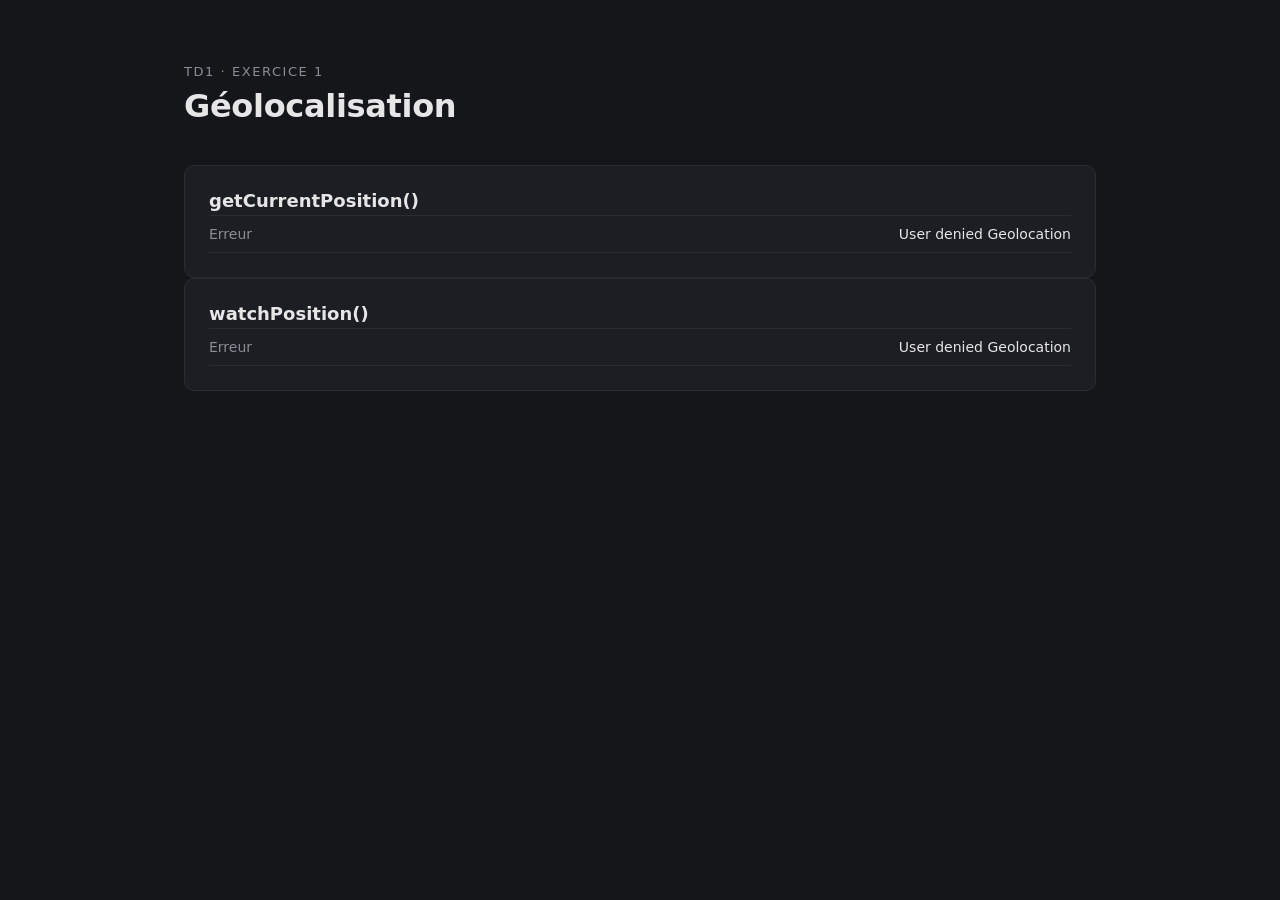
==== TD1/EXO1/index.html @ 724bad5a "Add EXO1 geolocation page and fix index Adds the EXO1 geolocation exercise with a current-position a" ====
<!DOCTYPE html>
<html lang="fr">
<head>
    <meta charset="UTF-8">
    <meta name="viewport" content="width=device-width, initial-scale=1.0">
    <link rel="stylesheet" href="../../styles.css">
    <link rel="stylesheet" href="style.css">
    <title>Exercice 1 - Géolocalisation</title>
</head>
<body>
    <header>
        <p class="eyebrow">TD1 &middot; Exercice 1</p>
        <h1>Géolocalisation</h1>
    </header>

    <main class="geoloc">
        <section class="card">
            <h2>getCurrentPosition()</h2>
            <ul class="geo-data" id="single"></ul>
        </section>

        <section class="card">
            <h2>watchPosition()</h2>
            <ul class="geo-data" id="watch"></ul>
        </section>
    </main>

    <script src="script.js"></script>
</body>
</html>
---- styles.css ----
:root {
            --bg: #15161a;
            --surface: #1c1e23;
            --border: #2a2c33;
            --text: #e6e6e6;
            --muted: #8a8d96;
            --accent: #d8d9dc;
        }

        * {
            box-sizing: border-box;
        }

        body {
            margin: 0;
            background: var(--bg);
            color: var(--text);
            font-family: "Segoe UI", system-ui, -apple-system, sans-serif;
            -webkit-font-smoothing: antialiased;
        }

        header {
            max-width: 960px;
            margin: 0 auto;
            padding: 64px 24px 32px;
        }

        header .eyebrow {
            font-size: 13px;
            letter-spacing: 0.12em;
            text-transform: uppercase;
            color: var(--muted);
            margin: 0 0 8px;
        }

        header h1 {
            font-size: 32px;
            font-weight: 600;
            margin: 0;
            letter-spacing: -0.01em;
        }

        main {
            max-width: 960px;
            margin: 0 auto;
            padding: 8px 24px 80px;
            display: grid;
            grid-template-columns: repeat(auto-fit, minmax(280px, 1fr));
            gap: 20px;
        }

        .card {
            background: var(--surface);
            border: 1px solid var(--border);
            border-radius: 10px;
            padding: 24px;
        }

        .card h2 {
            font-size: 18px;
            font-weight: 600;
            margin: 0 0 4px;
        }

        .card .count {
            font-size: 13px;
            color: var(--muted);
            margin: 0 0 20px;
        }

        .card ul {
            list-style: none;
            margin: 0;
            padding: 0;
            border-top: 1px solid var(--border);
        }

        .card li {
            border-bottom: 1px solid var(--border);
        }

        .card a {
            display: flex;
            align-items: center;
            justify-content: space-between;
            gap: 12px;
            padding: 12px 0;
            color: var(--text);
            text-decoration: none;
            font-size: 14px;
        }

        .card a:hover {
            color: var(--muted);
        }

        .card a .arrow {
            color: var(--muted);
            font-size: 14px;
        }
---- TD1/EXO1/style.css ----
.geoloc {
    display: block;
}

.geo-data {
    list-style: none;
    margin: 0;
    padding: 0;
    border-top: 1px solid var(--border);
}

.geo-data li {
    display: flex;
    justify-content: space-between;
    gap: 12px;
    padding: 10px 0;
    border-bottom: 1px solid var(--border);
    font-size: 14px;
}

.geo-data li span:first-child {
    color: var(--muted);
}
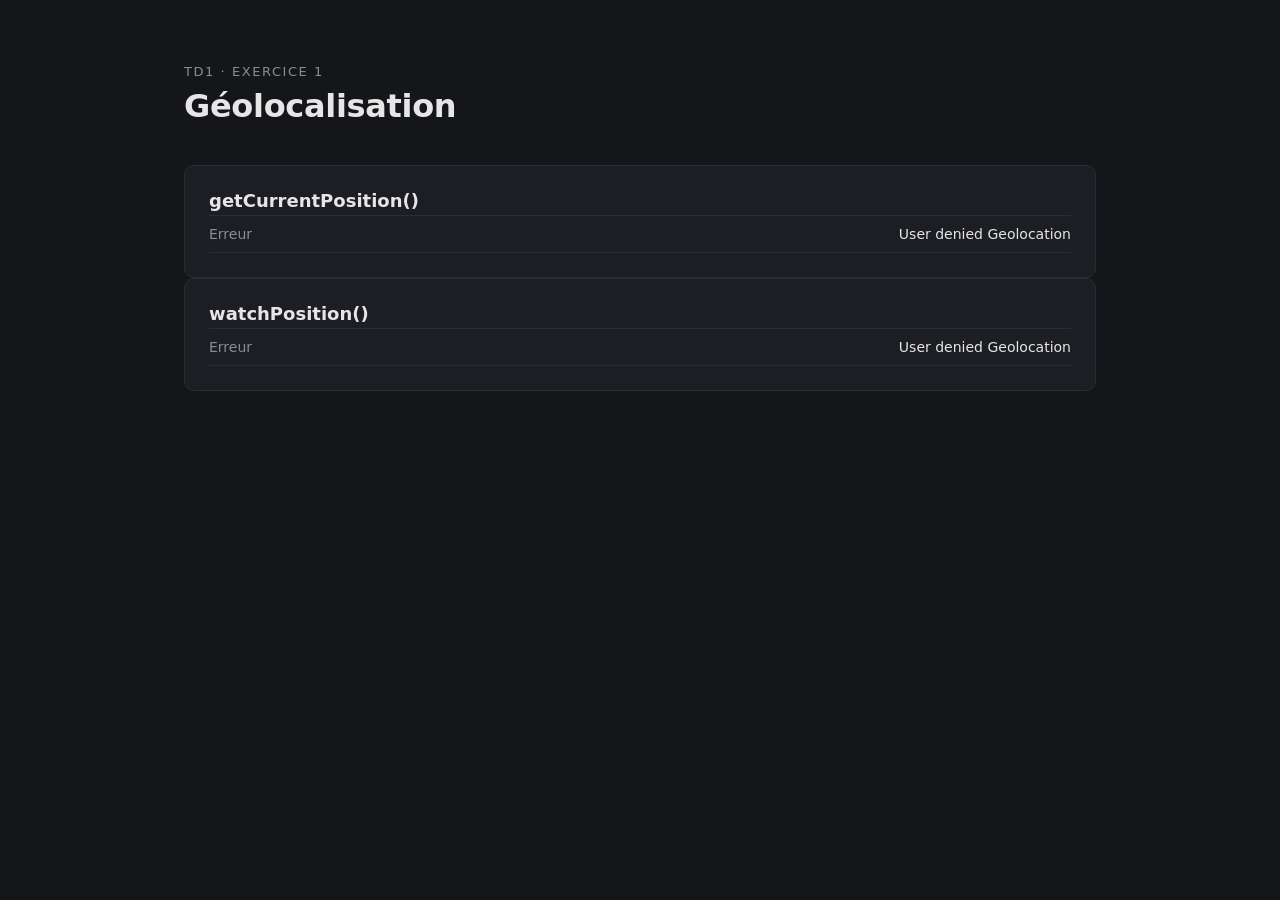
==== commit 0c3f84d0: "Add EXO2 Leaflet geolocation and fix EXO1 CSS link Add TD1/EXO2 exercise implementing a Leaflet map " ====
--- a/TD1/EXO1/index.html
+++ b/TD1/EXO1/index.html
@@ -4,7 +4,7 @@
     <meta charset="UTF-8">
     <meta name="viewport" content="width=device-width, initial-scale=1.0">
     <link rel="stylesheet" href="../../styles.css">
-    <link rel="stylesheet" href="style.css">
+    <link rel="stylesheet" href="../EXO1/style.css">
     <title>Exercice 1 - Géolocalisation</title>
 </head>
 <body>
